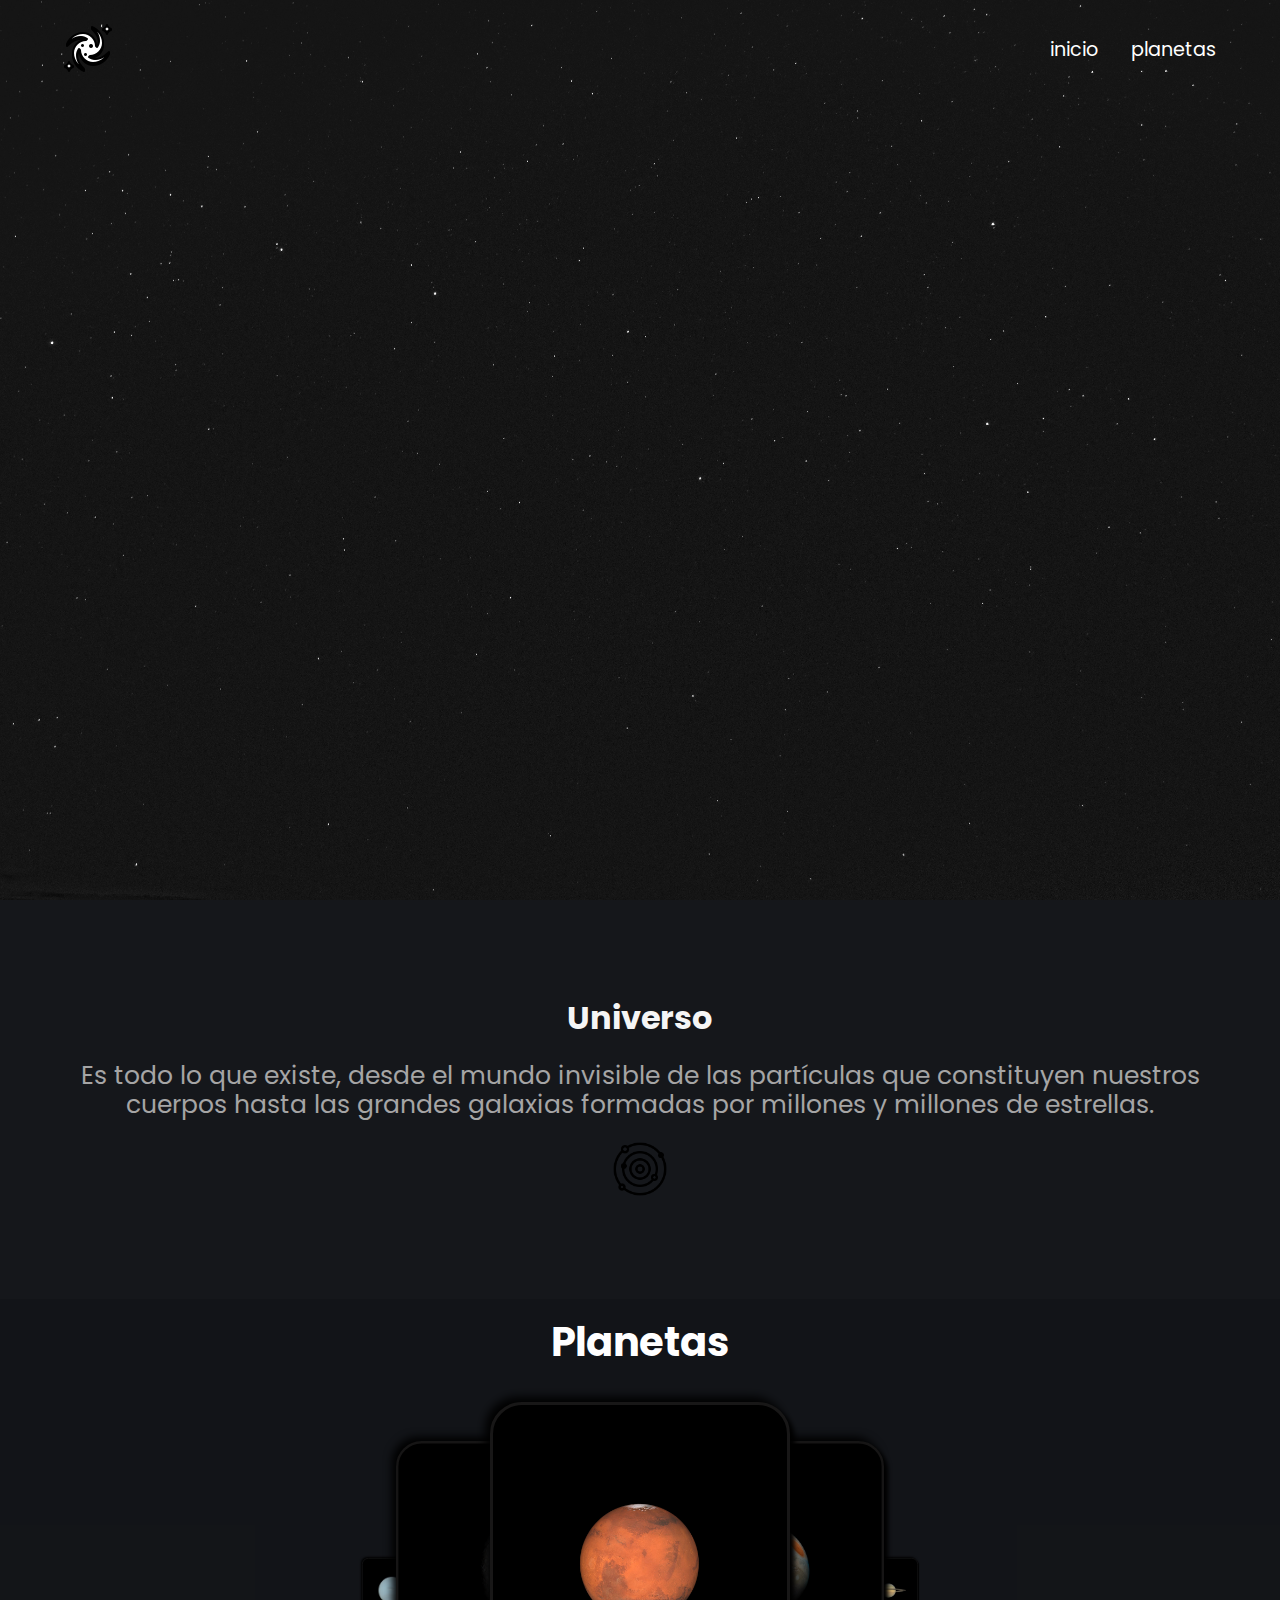
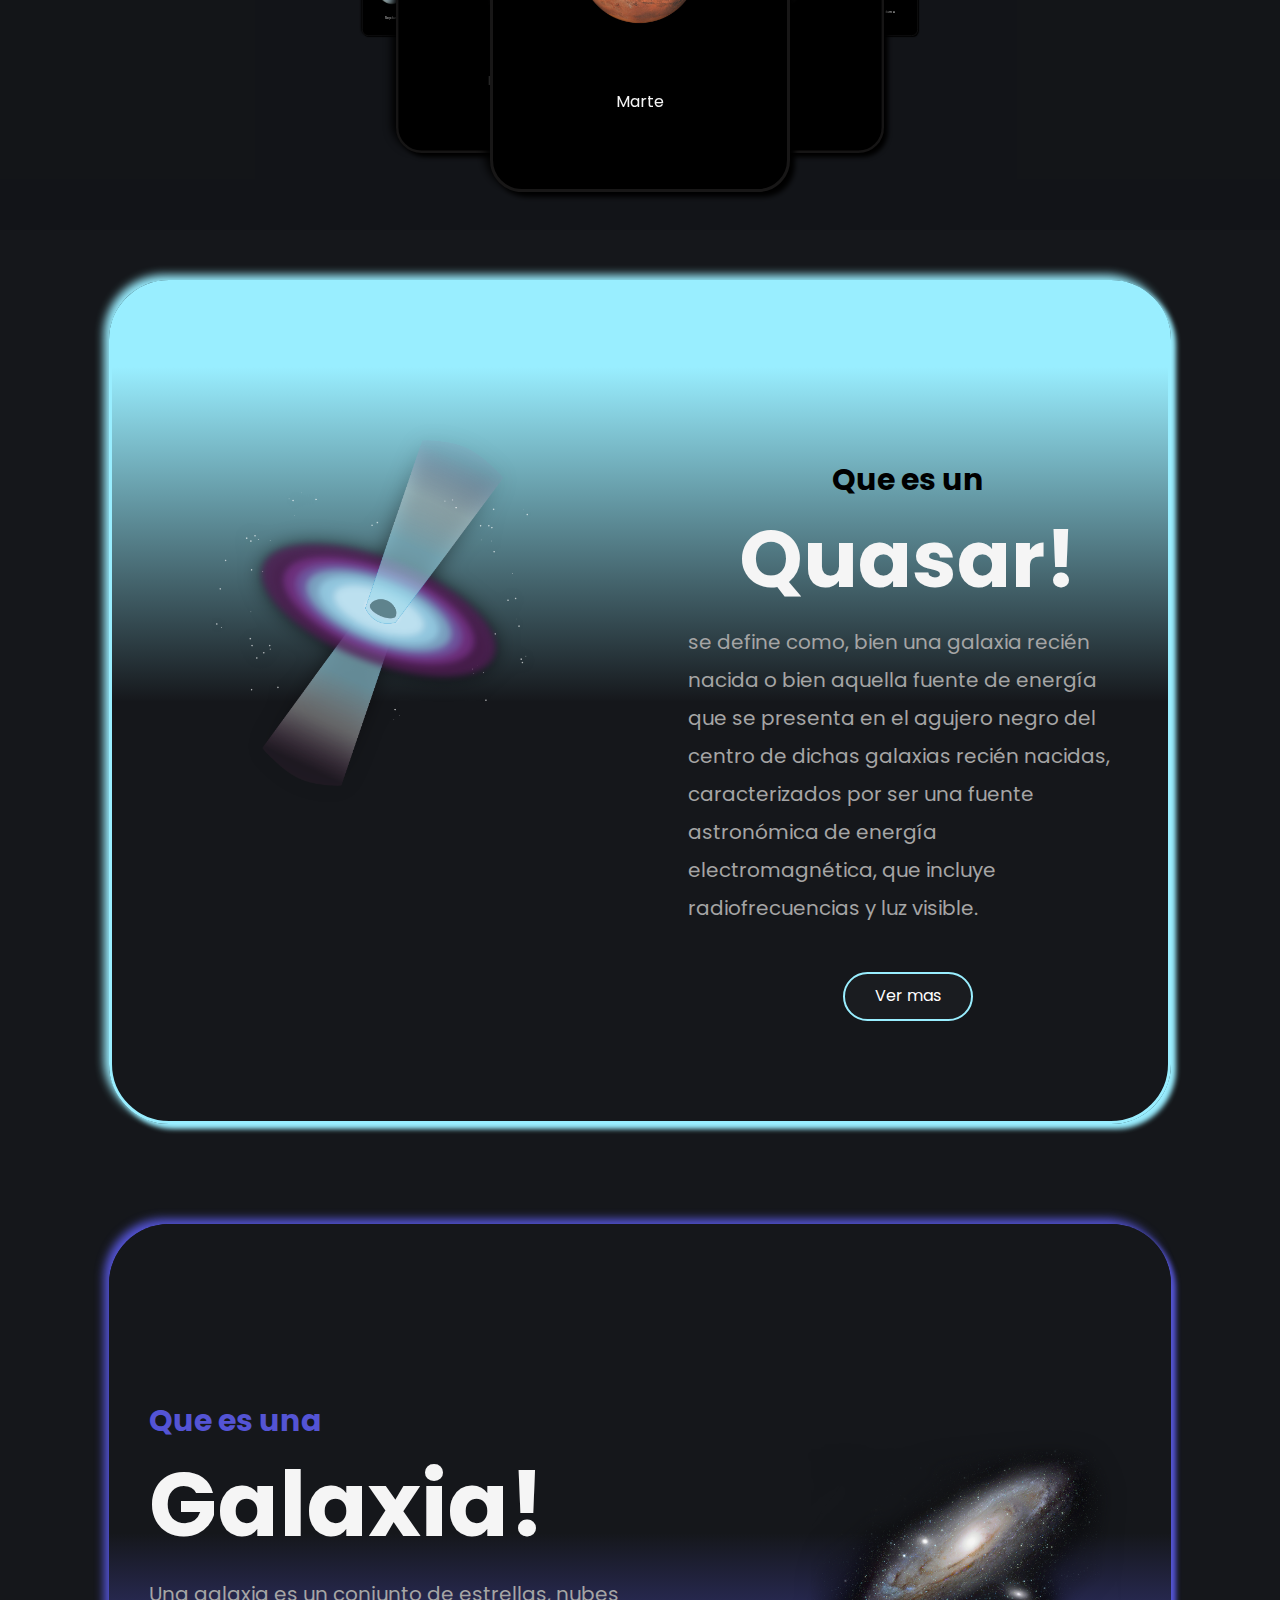
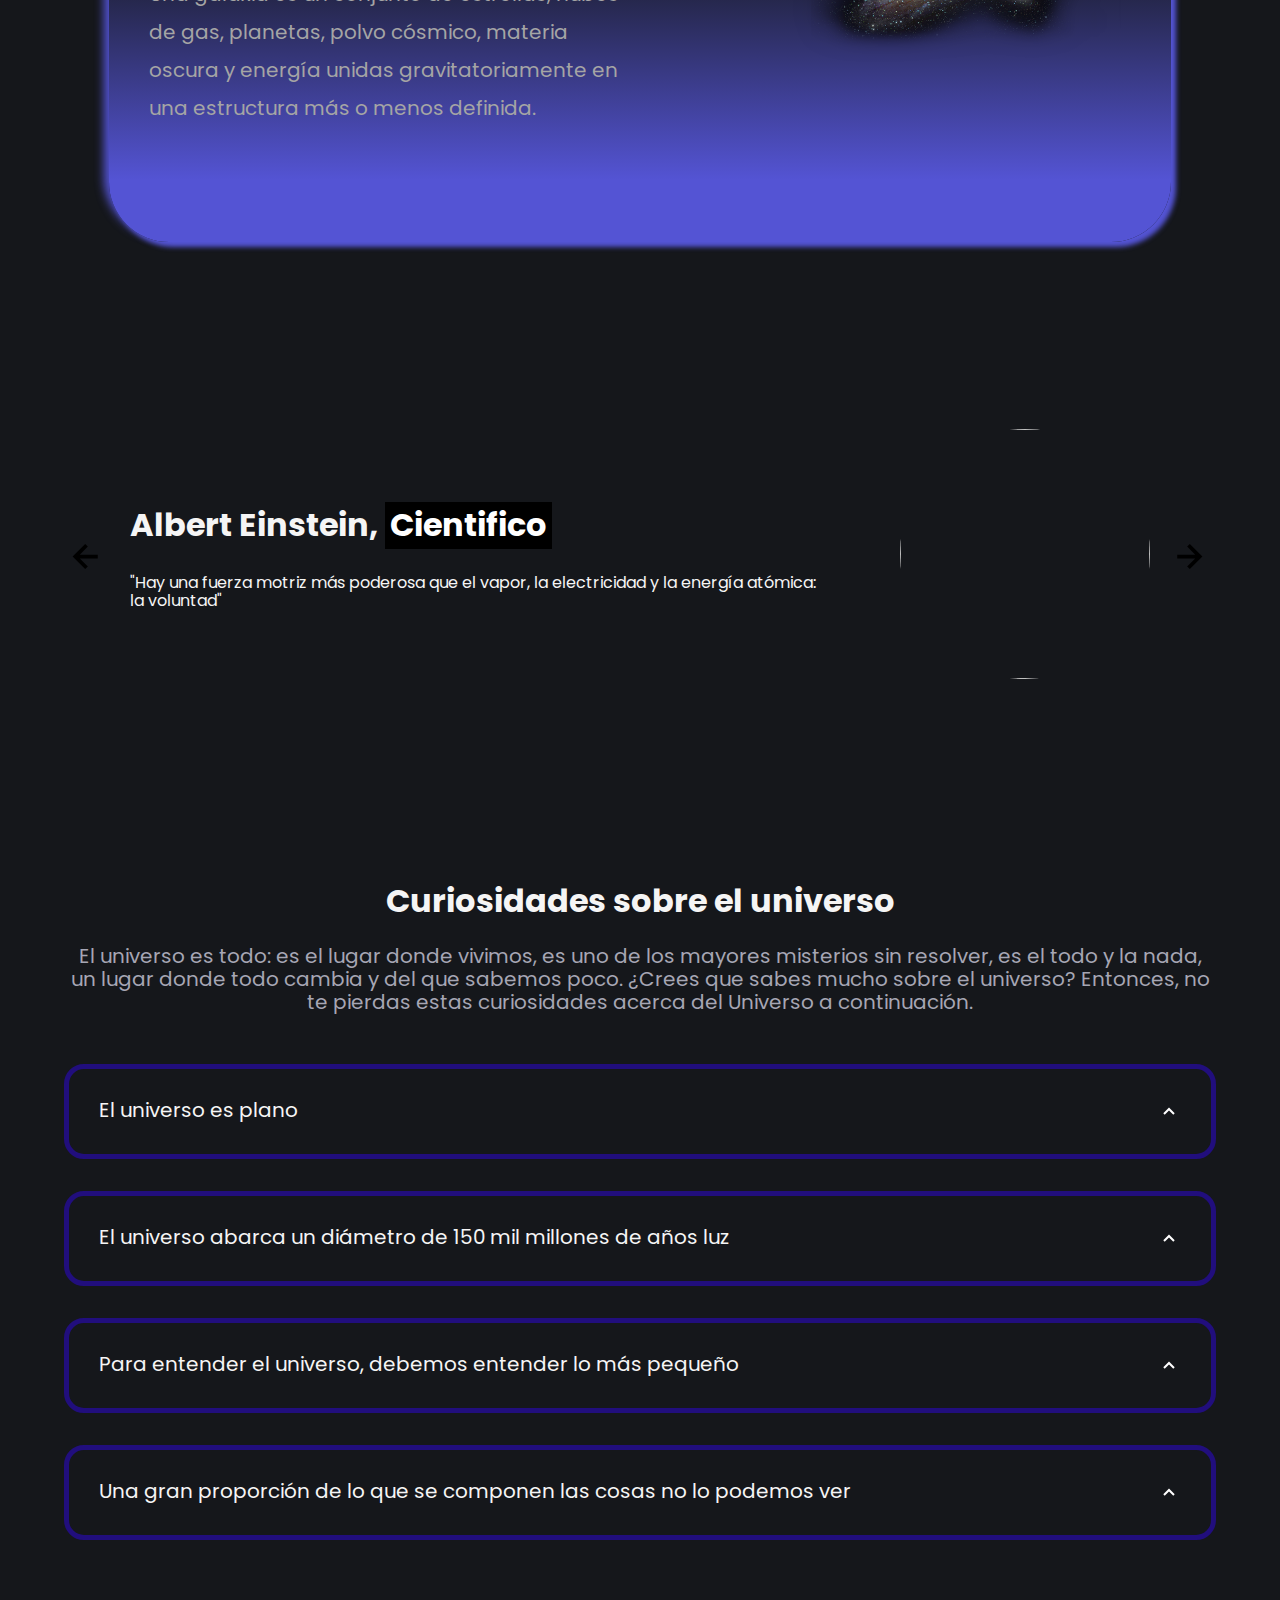
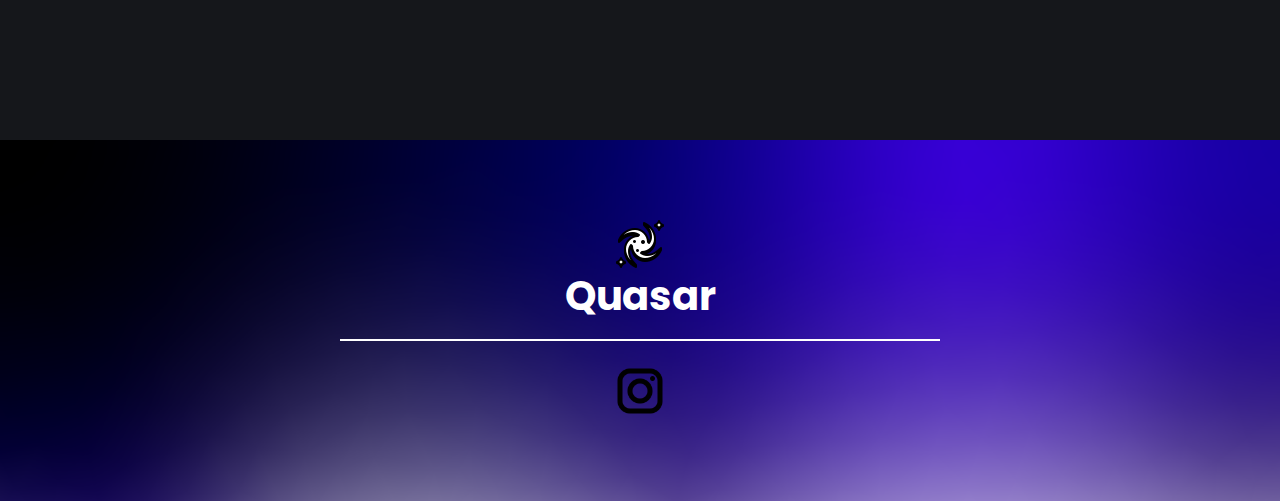
==== index.html @ 34fdea8f "website" ====
<!DOCTYPE html>
<html lang="es">

<head>
    <meta charset="UTF-8">
    <meta name="viewport" content="width=device-width, initial-scale=1.0">
    <title>Quasar</title>
    <link rel="shortcut icon" href="./images/ico.png" type="image/x-icon">
    <link rel="stylesheet" href="./css/normalize.css">
    <link rel="stylesheet" href="./css/estilos.css">

    <meta name="theme-color" content="#2091F9">

    <meta name="title" content="Quasar">
    <meta name="description"
        content="Acerca del universo">


    <meta property="og:type" content="website">
    <meta property="og:url" content="https://smarchettiariza.github.io">
    <meta property="og:title" content="Quasar">
    <meta property="og:description"
        content="Acerca del universo">
    <meta property="og:image" content="https://smarchettiariza.github.io/images/fondo.jpg">

  
</head>

<body>
    
    <header class="hero">

        <nav class="nav container">

            <div class="nav__log">
                <a href="sun.html">
                    <img src="/images/ico.png" alt="" href="sun.html">
                </a>
            </div>

            <ul class="nav__link nav__link--menu">
                <li class="nav__items">
                    <a href="index.html" class="nav__links">inicio</a>
                </li>

                <li class="nav__items dropdown">
                    <a href="#" class="nav__links dropdown-toggle">planetas</a>
                    <ul class="dropdown-menu"><br>
                        <li><a href="/mercurio.html">Mercurio</a></li><br>
                        <li><a href="/tierra.html">Tierra</a></li><br>
                        <li><a href="/venus.html">Venus</a></li><br>
                        <li><a href="/neptuno.html">Neptuno</a></li><br>
                        <li><a href="/marte.html">Marte</a></li><br>
                        <li><a href="/jupiter.html">Jupiter</a></li><br>
                        <li><a href="/saturno.html">Saturno</a></li><br>
                        <li><a href="/urano.html">Urano</a></li><br>
                        <li><a href="/quasar.html">Quasar</a></li><br>
                    </ul>
                </li>
            </ul>

            <div class="nav__menu">
                <img src="./images/menu.svg" alt="" class="nav__img">
                
            </div>

        </nav>


        <section class="knowledge">
            <div class="knowledge__container container">
                <div class="knowledege__texts">
                    <h2 class="animacion-texto">Quasar</h2>
                </div>
            </div>
        </section>


    </header>

    <main>
        <section class="container about">
            <h2 class="subtitle"> Universo</h2>
            <p class="textoo">Es todo lo que existe, desde el mundo invisible de las partículas que constituyen nuestros
                cuerpos hasta las grandes galaxias formadas por millones y millones de estrellas.</p>
            <img src="/images/icons8-universo-100.png" alt="Logo universo" class="instagram-icon">


            <!--
            <div class="about__main">

                <article class="about__icons">
                    <img src="./images/shapes.svg" alt="">
                    <h3 class="about__title">dasdasdas</h3>
                    <p class="hero__paragraph">Lorem ipsum dolor sit, amet consectetur adipisicing elit. Laborum
                        tempore, fugiat illo praesentium animi fuga iusto magni, iure est illum facere autem quia. Qui
                        dem, quaerat harum. Maiores distinctio nesciunt iste!</p>
                </article>
                  
            </div>
            -->
        </section>

        <div class="containerr">
            <h1 class="titlee">Planetas</h1>
            <div class="card-carousel"><br><br>
                <div class="card" id="1">
                    <div class="image-container"></div><br>
                    <p class="ttitle">Tierra</p>
                </div>
                <div class="card" id="2">
                    <div class="image-container"></div><br>
                    <p class="ttitle">Venus</p>
                </div>
                <div class="card" id="3">
                    <div class="image-container"></div><br>
                    <p class="ttitle">Neptuno</p>
                </div>
                <div class="card" id="4">
                    <div class="image-container"></div><br>
                    <p class="ttitle">Mercurio</p>
                </div>
                <div class="card" id="5">
                    <div class="image-container"></div><br>
                    <p class="ttitle">Marte</p>
                </div>
                <div class="card" id="6">
                    <div class="image-container"></div><br>
                    <p class="ttitle">Jupiter</p>
                </div>
                <div class="card" id="7">
                    <div class="image-containerr"></div><br>
                    <p class="ttitle">Saturno</p>
                </div>
                <div class="card" id="8">
                    <div class="image-container"></div><br>
                    <p class="ttitle">Urano</p>
                </div>
                <div class="card" id="9">
                    <div class="image-container"></div><br>
                    <p class="ttitle">Quasar</p>
                </div>

            </div><br><br><br>
      
        </div>




        <section class="price2">
            <div class="price2__container container">

                <figure class="img"><br><br>
                    <img src="./images/Black_Hole_Quasar.webp" class="price2__img">
                </figure>

                <div class="price2__texts">
                    <h4 class="price2__en">Que es un</h4>
                    <h2 class="price2__subtitle">Quasar!</h2><br>
                    <p class="price2__paragraph">se define como, bien una galaxia recién nacida o bien aquella fuente de
                        energía que se presenta en el agujero negro del centro de dichas galaxias recién nacidas,
                        caracterizados por ser una fuente astronómica de energía electromagnética, que incluye
                        radiofrecuencias y luz visible.
                    </p>
                    <div class="buttonnn">
                        <a href="/quasar.html" class="bun2">Ver mas</a>
                    </div>
                </div>

            </div>
        </section>

        <section class="price">
            <div class="price__container container">

                <div class="price__texts">
                    <h4 class="price__en">Que es una</h4>
                    <h2 class="price__subtitle">Galaxia!</h2><br>
                    <p class="price__paragraph">Una galaxia es un conjunto de estrellas, nubes de gas, planetas, polvo
                        cósmico, materia oscura y energía unidas gravitatoriamente en una estructura más o menos
                        definida.</p>
                    <div class="buttonnn">
                        
                    </div>
                </div>
                <figure class="price"><br><br><br>
                    <img src="./images/ddd.png" class="price__img">
                </figure>

            </div>
        </section><br><br>

        <section class="testimony">
            <div class="testimony__container container">
                <img src="./images/leftarrow.svg" class="testimony__arrow" id="before">

                <section class="testimony__body testimony__body--show" data-id="1">
                    <div class="testimony__texts">
                        <h2 class="subtitle">Albert Einstein, <span class="testimony__course">Cientifico
                            </span></h2>
                        <p class="testimony__review">"Hay una fuerza motriz más poderosa que el vapor, la electricidad y
                            la energía atómica: la voluntad"</p>
                    </div>

                    <figure class="testimony__picture">
                        <img src="./images/aaa.jfif" class="testimony__img">
                    </figure>
                </section>

                <section class="testimony__body" data-id="2">
                    <div class="testimony__texts">
                        <h2 class="subtitle">Nicola Tesla, <span class="testimony__course">Cientifico
                            </span></h2>
                        <p class="testimony__review">"Si quieres encontrar los secretos del universo, piensa en términos
                            de energía, frecuencia y vibración"</p>
                    </div>

                    <figure class="testimony__picture">
                        <img src="./images/Tesla_circa_1890.jpeg" class="testimony__imgg">
                    </figure>
                </section>

                <section class="testimony__body" data-id="3">
                    <div class="testimony__texts">
                        <h2 class="subtitle">Edwin Hubble, <span class="testimony__course">Cientifico
                            </span></h2>
                        <p class="testimony__review">"Equipado con sus cinco sentidos, el hombre explora el universo a
                            su alrededor y llama a la ciencia"</p>
                    </div>

                    <figure class="testimony__picture">
                        <img src="./images/edd.jfif" class="testimony__imgg">
                    </figure>
                </section>

                <img src="./images/rightarrow.svg" class="testimony__arrow" id="next">
            </div>
        </section>


        <section class="questions container">



            <h2 class="subtitle">Curiosidades sobre el universo</h2>
            <p class="questions__paragraph">El universo es todo: es el lugar donde vivimos, es uno de los mayores
                misterios sin resolver, es el todo y la nada, un lugar donde todo cambia y del que sabemos poco. ¿Crees
                que sabes mucho sobre el universo? Entonces, no te pierdas estas curiosidades acerca del Universo a
                continuación.</p>

            <section class="questions__container">
                <article class="questions__padding">
                    <div class="questions__answer">
                        <p class="questions__title">El universo es plano
                            <span class="questions__arrow">
                                <img src="./images/arrow.svg" class="questions__img">
                            </span>
                        </p>

                        <p class="questions__show">Basados en la teoría de la relatividad de Einstein hay solo tres
                            formas que puede tener el universo: abierta, cerrada y plana. Las mediciones han confirmado
                            que, efectivamente, es plana. Combinando geometría y la idea de la llamada materia oscura se
                            llega a la conclusión de que la forma más probable en que el universo llegue a un fin es
                            mediante la congelación.</p>
                    </div>
                </article>

                <article class="questions__padding">
                    <div class="questions__answer">
                        <p class="questions__title">El universo abarca un diámetro de 150 mil millones de años luz
                            <span class="questions__arrow">
                                <img src="./images/arrow.svg" class="questions__img">
                            </span>
                        </p>

                        <p class="questions__show">Eso mismo: medidas actuales creen que el universo tiene un diámetro
                            de aproximadamente 150 mil millones de años luz, aunque se expande cada vez más. Aunque
                            parece poco lógico teniendo en cuenta la edad del Universo, debemos saber que se está
                            expandiendo a una velocidad cada vez mayor.</p>
                    </div>
                </article>

                <article class="questions__padding">
                    <div class="questions__answer">
                        <p class="questions__title">Para entender el universo, debemos entender lo más pequeño
                            <span class="questions__arrow">
                                <img src="./images/arrow.svg" class="questions__img">
                            </span>
                        </p>

                        <p class="questions__show">A medida que los científicos empezaron a investigar el Big Bang, se
                            dieron cuenta que mientras más atrás iban en el tiempo, se iban encontrando con un universo
                            más pequeño, más caliente y más denso, regido por energías extremadamente altas. Estas
                            condiciones se dieron en el ámbito de la física de partículas, por lo tanto, para entender
                            el universo, se tienen que empezar a estudiar en profundidad las cosas más pequeñas del
                            mismo.</p>
                    </div>
                </article>

                <article class="questions__padding">
                    <div class="questions__answer">
                        <p class="questions__title">Una gran proporción de lo que se componen las cosas no lo podemos
                            ver
                            <span class="questions__arrow">
                                <img src="./images/arrow.svg" class="questions__img">
                            </span>
                        </p>

                        <p class="questions__show">La luz, las ondas de radio o los rayos X son algunas de las cosas que
                            nos permiten ver parte del universo, pero lo cierto es que la mayoría aún está oculta. Pero
                            otros fenómenos como los cambios en la temperatura, las velocidades orbitales o la velocidad
                            de rotación de las galaxias son la evidencia de que eso que no vemos está ahí, que la
                            materia oscura existe.</p>
                    </div>
                </article>
            </section>

        </section>
    </main>



    <footer class="footerr">

        <footer>
            <div class="footer-content">
                <img src="/images/ico.png" alt="Imagen del Footer" class="footer-image"><br>
                <h1 class="footer-text">Quasar</h1>
            </div>
            <hr>
            <a href="https://www.instagram.com" target="_blank" rel="noopener noreferrer">
                <img src="/images/icons8-instagram-96.png" alt="Logo de Instagram" class="instagram-icon">
            </a>
        </footer>


        <!---
            <form class="footer__form" action="https://formspree.io/f/mknkkrkj" method="POST">
                <h2 class="footer__newsletter">Suscribete a la newsletter</h2>
                <div class="footer__inputs">
                    <input type="email" placeholder="Email:" class="footer__input" name="_replyto">
                    <input type="submit" value="Registrate" class="footer__submit">
                </div>
            </form>--->





    </footer>

    <script src="/js/barra.js"></script>
    <script src="./js/slider.js"></script>
    <script src="./js/questions.js"></script>
    <script src="./js/menu.js"></script>
    <script defer src="./js/main.js"></script>
</body>

</html>
---- css/estilos.css ----
@import url('https://fonts.googleapis.com/css2?family=Poppins:wght@300;400;600;700&display=swap');

:root {
    --padding-container: 100px 0;
}

body {
    font-family: 'Poppins', sans-serif;
    background-color: #15171b ;

}
body::-webkit-scrollbar {
    width: 12px;
    height: 12px;
}

body::-webkit-scrollbar-track {
    background:#15171b;
}

body::-webkit-scrollbar-thumb {
    background-color: #5454D4;
    border-radius: 10px;
    border: 2px solid #ffffff;
}

body::-webkit-scrollbar-thumb:hover {
    background-color: #555;
}



.container {
    width: 90%;
    max-width: 1200px;
    margin: 0 auto;
    padding: var(--padding-container);
}

.hero {
    width: 100%;
    height: 100vh;
    min-height: 600px;
    max-height: 1000px;
    position: relative;
    display: grid;
    grid-template-rows: 100px 1fr;
    color: #fff;
}

.hero::before {
    content: "";
    position:absolute;
    top: 0;
    left: 0;
    width: 100%;
    height: 100%;
    background-image: url('/images/fondo.jpg');
    background-size: cover;
    clip-path: (0 0, 100% 0, 100% 80%, 50% 95%, 0 80%);
    z-index: -1;
    background-attachment: fixed;
}

.animacion-texto {
    color: #ffffff;
    opacity: 0;
    transform: translateY(20px);
    animation: aparecer 3s forwards;
}
@keyframes aparecer {
    0% {
        opacity: 0;
        transform: translateY(20px);
    }
    100% {
        opacity: 1;
        transform: translateY(0);
    }
}

.knowledge {
    margin-top: 10px;
    background-color: transparent;
}

.knowledge__container{
    grid-template-columns: 1fr 1fr;
    gap: 1em;
}

.knowledege__texts{
    margin-top: 15%;
    text-align: center;
    font-size: 50px;

}

/* Nav */

.nav {
    --padding-container: 0;
    height: 100%;
    display: flex;
    align-items: center;
}

.nav__title {
    align-content: center;
    font-weight: 300;
    text-align: center;
}

.nav__link {
    margin-left: auto;
    padding: 0;
    display: grid;
    grid-auto-flow: column;
    grid-auto-columns: max-content;
    gap: 2em;
    list-style-type: none;
}

.nav__links {
    color: #fff;
    text-decoration: none;
    text-align: center;
}

.nav__menu {
    margin-left: auto;
    cursor: pointer;
    display: none;
}

.nav__img {
    display: block;
    width: 30px;
}

.nav__close {
    display: var(--show, none);
}

.nav__items {
    position: relative; /* Asegura que el dropdown se posicione relativo a este contenedor */
}

.nav__items > a { /* Aplica la animación solo a los enlaces principales */
    color: #ffffff;
    text-decoration: none;
    padding: 0.5rem 0;
    display: inline-block;
    position: relative;
    font-size: 1.2rem;
}

.nav__items > a::after { /* Solo a los enlaces principales */
    content: '';
    position: absolute;
    left: 0;
    bottom: 0;
    width: 0;
    height: 2px;
    background-color: #ffffff;
    transition: width 0.3s ease;
}

.nav__items > a:hover::after { /* Solo a los enlaces principales */
    width: 100%;
}

/* Dropdown menu */

.dropdown-menu {
    display: none;
    position: absolute;
    background-color: transparent;
    list-style: none;
    margin: 0;
    padding: 0;
    top: 100%; /* Ajusta según sea necesario */
    left: 0; /* Ajusta según sea necesario */
    min-width: 15px;
    border-radius: 4px;
    overflow: hidden;
    z-index: 1000;
}

.dropdown-menu li a {
    border-radius: 20px;
    border: solid rgba(255, 255, 255, 0.158);
    color: #ffffff;
    padding: 10px 15px;
    text-decoration: none;
    display: block;
    transition: background-color 0.3s ease;
}

.dropdown-menu li a:hover {

    background-color: #27272775;
}

.dropdown.show .dropdown-menu {
    display: block;
}

/*/*carruselll/*************/


  .visuallyhidden {
    position: absolute;
    z-index: -1;
    right: 0;
    opacity: 0;
    
  }
  
  .titlee {
    color: white;
    text-align: center;
    font-size: 40px;

  }

  .containerr {
    overflow: hidden;
    padding: 20px;
    background: rgba(0,0,0,.1)
    
  }
  
  .card-carousel {
    --card-width: 80%;
    --card-max-width: 300px;
    --card-height: 390px;
    --carousel-min-width: 600px;
    z-index: 1;
    position: relative;
    margin: 0 auto;
    width: 100%;
    height: var(--card-height);
    min-width: var(--carousel-min-width);
    transition: filter .3s ease;
  }
  
  @media screen and (max-width: 640px) {
    .card-carousel {
      margin-left: calc((100vw - var(--carousel-min-width) - 40px) / 2)
    }
  }
  
  .card-carousel.smooth-return {
    transition: all .2s ease;
  }
  
  .card-carousel .card {
    background: black;
    width: var(--card-width);
    max-width: var(--card-max-width);
    text-align: center;
    padding: 1em;
    min-width: 250px;
    height: var(--card-height);
    position: absolute;
    margin: 0 auto;
    color: rgba(0,0,0,.5);
    transition: inherit;
    -webkit-box-shadow: 0px 5px 5px 0px rgba(0,0,0,0.3);
    -moz-box-shadow: 0px 5px 5px 0px rgba(0,0,0,0.3);
    box-shadow: 0px 5px 5px 0px rgba(0,0,0,0.3);
    border-radius: 2em;
    border: solid   rgb(24, 23, 23);
    filter: brightness(.9);
    display: flex;
    flex-direction: column;
    align-items: center;
    justify-content: center;
    box-shadow: 5px 5px 5px rgb(0, 0, 0), -5px -5px 10px rgb(0, 0, 0);

  }
  
  .card.highlight {
    filter: brightness(1)
  }
  
  
  .card:nth-of-type(1) .image-container {
    background-image: url(../images/earth.jpg);
}
 
.card:nth-of-type(2) .image-container {
  background-image: url(../images/Venus.jpg)
}

.card:nth-of-type(3) .image-container {
  background-image: url(../images/neptuno.png)
}
.card:nth-of-type(4) .image-container {
  background-image: url(../images/mercuri.jpg)
}
.card:nth-of-type(5) .image-container {
  background-image: url(../images/mar.jpg)
}
.card:nth-of-type(6) .image-container {
  background-image: url(../images/jupo.jpg)
}
.card:nth-of-type(7) .image-containerr {
  background-image: url(../images//Saturn_during_Equinox.jpg)
  
}
.card:nth-of-type(8) .image-container {
  background-image: url(../images/urano.png)
}
.card:nth-of-type(9) .image-container {
  background-image: url(../images/quasar20171206-16-1280x720.jpg)
}
  
  
  .image-container {
    width: 10em;
    height: 10em;
    position: relative;
    background-size: cover;
    margin-bottom: 2em;
    border-radius: 100%;
    padding: 1em;
    -webkit-box-shadow: inset 0px 0px 17px 0px rgba(0,0,0,0.3);
  -moz-box-shadow: inset 0px 0px 17px 0px rgba(0,0,0,0.3);
  box-shadow: inset 0px 0px 17px 0px rgba(0,0,0,0.3);
  }
  .image-containerr {
    width: 210px;
    height: 100px;
    position: relative;
    background-size: cover;
    margin-bottom: 2em;
    border-radius: 100%;
    padding: 1em;
    -webkit-box-shadow: inset 0px 0px 17px 0px rgba(0,0,0,0.3);
  -moz-box-shadow: inset 0px 0px 17px 0px rgba(0,0,0,0.3);
  box-shadow: inset 0px 0px 17px 0px rgba(0,0,0,0.3);
    
  }
  .image-container::after {
    content: "";
    display: block;
    width: 120%;
    height: 120%;
    border: solid 3px rgba(0,0,0,.1);
    border-radius: 100%;
    position: absolute;
    top: calc(-10% - 3px);
    left: calc(-10% - 3px);
  }
  .image-containerr::after {
    content: "";
    display: block;
    width: 120%;
    height: 120%;
    border: solid 3px rgba(0,0,0,.1);
    border-radius: 100%;
    position: absolute;
    top: calc(-10% - 3px);
    left: calc(-10% - 3px);
  }

  .ttitle{
    color: whitesmoke;
  }

/* About */

.about {
    text-align: center;
    color: #a5a5a5;;
    font-size: 17px;

}
.about .textoo{
    font-size: 25px;
}
.subtitle {
    color:whitesmoke;
    font-size: 2rem;
    margin-bottom: 25px;

}


/*////////////////////////////////////

.mediu {
    background-image: linear-gradient(90deg, 
    rgb(0, 0, 0) 0%, 
    rgb(40, 70, 110) 33%, 
    rgb(48, 0, 77) 66%, 
    rgb(0, 90, 85) 100%
);
    background-color: initial;
    

}


///**price//*/

.price2 {
    border-radius: 100px;
    margin-top: 0px;
    height: 100%;
    padding: 50px ;
 
   
}
.price2__container{
    border-radius: 60px;
    display: grid;
    grid-template-columns: 1fr 1fr;
    gap: 1em;
    background-color: transparent;
    background-image: linear-gradient(rgb(153, 238, 255) 10%, 
     #15171b 50%);
    border: solid rgb(153, 238, 255);
    box-shadow: 5px 5px 5px rgb(153, 238, 255), -5px -5px 10px rgb(153, 238, 255);
    }
.price2__en{
    margin-top: 80px;
    color: black;
    font-size:30px ;
    margin-bottom: 15px;
    right: 110%;
    text-align: center;
}
.price2__subtitle{
    text-align: center;
    color: whitesmoke;
    font-size: 80px;
}
.price2__paragraph{
    margin-left: 40px;
    margin-bottom: 15px;
    color: #a5a5a5;;
    line-height: 1.9;
    font-size: 20px;
    margin-right: 50px;
}
.price2__img{
    filter: drop-shadow(
        0 0 10px rgba(0, 0, 0, .8)
    );
    margin-top: 20px;
    width: 60%;
}
.price_text{
    text-align: center;
    background-color: chartreuse;
}
.img{
    text-align: center;
}
.bun2{
    margin-top:30px;
    display: inline-block;
    background-color: rgba(110, 109, 109, 0.062);
    color: white;
    justify-items: center;
    text-decoration: none;
    padding: 13px 30px;
    border-radius: 32px;
    border:2px solid rgb(153, 238, 255);
    transition: all 0.3s ease; 
}
.bun2:hover {
    background-color:#2f3137; 
    color: white; 
  } 
.buttonnn{
    text-align: center;
}

/* price */

.price {
    border-radius: 100px;
    margin-top: 0px;
    height: 100%;
    padding: 50px ;
 
   
}
.price__container{
    border-radius: 60px;
    display: grid;
    grid-template-columns: 1fr 1fr;
    gap: 1em;
    background-color: transparent;
    background-image: linear-gradient(#15171b 50%, rgb(84, 84, 212) 90%);
    box-shadow: 5px 5px 5px rgb(84, 84, 212), -5px -5px 10px rgb(84, 84, 212);

}
.price__en{
    margin-top: 80px;
    color: #5454D4;
    font-size:30px ;
    margin-bottom: 15px;
    right: 110%;
    margin-left: 40px;
}
.price__subtitle{
    margin-left: 40px;
    color: whitesmoke;
    font-size: 90px;
}
.price__paragraph{
    margin-left: 40px;
    margin-bottom: 15px;
    color: #a5a5a5;;
    line-height: 1.9;
    font-size: 20px;
}
.price__img{
    filter: drop-shadow(
        0 0 10px rgba(0, 0, 0, .8)
    );
    margin-top: 20px;
    width: 100%;
}
.bun{
    margin-top:30px;
    display: inline-block;
    background-color: rgba(110, 109, 109, 0.062);
    color: white;
    justify-items: center;
    text-decoration: none;
    padding: 13px 30px;
    border-radius: 32px;
    border:2px solid #5454D4;
    transition: all 0.3s ease; 
}

.bun:hover {
    background-color:#2f3137; 
    color: white; 
  } 


/* Testimony */

.testimony{
    background-image: linear-gradient(180deg, #0000008c 0%, #0000008c 100%), url('/images/spcace.jpg');
    background-attachment: fixed;
    background-size: cover;
}

.testimony__container{
    display: grid;
    grid-template-columns: 50px 1fr 50px;
    gap: 1em;
    align-items: center;
}

.testimony__body{
    display: grid;
    grid-template-columns: 1fr max-content;
    justify-content: space-between;
    align-items: center;
    gap: 2em;
    grid-column: 2/3;
    grid-row: 1/2;
    opacity: 0;
    pointer-events: none;
}

.testimony__body--show{
    pointer-events: unset;
    opacity: 1;
    transition: opacity 1.5s ease-in-out;
}

.testimony__img{
    width: 250px;
    height: 250px;
    border-radius: 50%;
    object-fit: cover;
    object-position: 50% 30%;
}
.testimony__imgg{
    width: 250px;
    height: 250px;
    border-radius: 50%;
    object-fit: cover;
    object-position: 50% 10%;
}

.testimony__texts{
    max-width: 700px;
    color: whitesmoke;
}

.testimony__course{
    background-color: black;
    color: #fff;
    display: inline-block;
    padding: 5px;
}

.testimony__arrow{
    width: 90%;
    cursor: pointer;
}

/* Questions */
.con{
    background-color: #15171b;
}
.questions{
    text-align: center;
}
.questions__paragraph{
    color: #a6a6b4;
    font-size: 20px;
}
.questions__container{
    display: grid;
    gap: 2em;
    padding-top: 50px;
    padding-bottom: 100px;
}

.questions__padding{
    padding: 0;
    transition: padding .3s;
    border: 1px solid #2e04e9;
    border-radius: 6px;
    border: solid #2e04e979 5px;
    background: fixed;
    background: cover;
    border-radius: 20px;
}

.questions__padding--add{
    padding-bottom: 30px;
}

.questions__answer{
    padding: 0 30px 0;
    overflow: hidden;
}

.questions__title{
    color: whitesmoke;
    text-align: left;
    display: flex;
    font-size: 20px;
    padding: 30px 0 30px;
    cursor: pointer;
    justify-content: space-between;
}

.questions__arrow{
    border-radius: 50%;
    background-color: var(--color-title);
    width: 25px;
    height: 25px;
    display: flex;
    justify-content: center;
    align-items: center;
    align-self: flex-end;
    margin-left: 10px;
    transition:  transform .3s;
}

.questions__arrow--rotate{
    transform: rotate(180deg);
}

.questions__show{
    color: whitesmoke;
    text-align: left;
    height: 0;
    transition: height .3s;
}

.questions__img{
    display: block;
}

.questions__copy{
    width: 60%;
    margin: 0 auto;
    margin-bottom: 30px;
}

/* Footer */


.footerr{
    background-image: url(../images/Fondoweb-1.png);
   background-size: cover;
    clip-path: (0 0, 100% 0, 100% 80%, 50% 95%, 0 80%);
    z-index: -1;
}
footer {
    text-align: center;
    padding: 20px;
    text-align: center;
    color: white;
    padding: 40px 20px; 
}
.footer-text{
    font-size: 40px;
}
footer hr {
    margin-top: 500px;
    border: none;
    height: 2px; 
    background-color: white; 
    margin: 20px auto 0 auto;
    width: 50%; 
}
.instagram-icon {
    display: block;
    margin: 20px auto 0 auto; /* Centra el icono y añade espacio arriba */
    max-width: 60px; /* Ajusta el tamaño máximo del icono si es necesario */
    height: auto; /* Mantiene la relación de aspecto del icono */
}

/* Media queries */

@media (max-width:800px){
    .nav__menu{
        display: block;
    }

    .nav__link--menu{
        position: fixed;
        background-color: #000;
        top: 0;
        left: 0;
        height: 100%;
        width: 100%;
        display: flex;
        flex-direction: column;
        justify-content: space-evenly;
        align-items: center;
        z-index: 100;
        opacity: 0;
        pointer-events: none;
        transition: .7s opacity;
    }

    .nav__link--show{
        --show: block;
        opacity:1 ;
        pointer-events: unset;
    }

    .nav__close{
        position: absolute;
        top: 30px;
        right: 30px;
        width: 30px;
        cursor: pointer;
    }

    .hero__title{
        font-size: 2.5rem;
    }

    .nav__items {
        position: relative;
        text-align: center; /* Centra el contenido dentro del contenedor */
    }


    


    .knowledge__container{
        grid-template-columns: 1fr;
        grid-template-rows: max-content 1fr;
        gap: 3em;
        text-align: center;
    }

    .knowledge__picture{
        grid-row: 1/2;
        justify-self: center;
    }

    .testimony__container{
        grid-template-columns: 30px 1fr 30px;
    }

    .testimony__body{
        grid-template-columns: 1fr;
        grid-template-rows: max-content max-content;
        gap: 3em;
        justify-items:center ;
    }


    .testimony__img{
        width: 200px;
        height: 200px;
        
    }
    .carrefour{
        width: 100%;
    }
   

    .questions__copy{
        width: 100%;
    }

    .footer__container{
        flex-wrap: wrap;
    }

    .nav--footer{
        width: 100%;
        justify-items: center;
    }

    .nav__link--footer{
        width: 100%;
        justify-content: space-evenly;
        margin: 0;
    }

    .footer__form{
        width: 100%;
        justify-content: space-evenly;
    }

    .footer__input{
        flex: 1;
    }

}

@media (max-width:800px){
    .hero__title{
        font-size: 2rem;
    }

    .hero__paragraph{
        font-size: 1rem;
    }

    .subtitle{
        font-size: 1.8rem;
    }

    .price__container{
        border-radius: 60px;
        display: grid;
        grid-template-columns: 1fr 1fr;
        gap: 1em;
        background-color: transparent;
        background-image: linear-gradient(#15171b 50%, #5454D4 90%);
        display: block;
        
    }
    
    .price__en{
        margin-top: 80px;
        font-size:30px ;
        margin-bottom: 15px;
        right: 110%;
        margin-left: 20px;
    }
    .price__subtitle{
        margin-left: 20px;
        font-size: 50px;
        line-height: 1;
    }
    .price__paragraph{
        margin-left: 20px;
        margin-bottom: 15px;
        line-height: 1.7;
    }
    .price__img{
        filter: drop-shadow(
            0 0 10px rgba(0, 0, 0, .8)
        );
        width: 80%;
        display: block;
    }


  
    
    .price2__container{
        border-radius: 60px;
        display: grid;
        grid-template-columns: 1fr 1fr;
        gap: 1em;
        background-color: transparent;
        display: block;
        
    }

    
    
    .price2__en{
        margin-top: 80px;
        font-size:30px ;
        margin-bottom: 15px;
        right: 110%;
    }
    .price2__subtitle{
        margin-left: 20px;
        font-size: 50px;
        margin-right: 20px;

    }
    .price2__paragraph{
        margin-bottom: 15px;
        line-height: 1.7;

    }
    .price2__img{
        filter: drop-shadow(
            0 0 10px rgba(0, 0, 0, .8)
        );
        width: 50%;
        display: block;
    }
 
  
    

    .testimony{
        --padding-container: 60px 0;
    }

    .testimony__container{
        grid-template-columns: 28px 1fr 28px;
        gap: .9em;
    }

    .testimony__arrow{
        width: 100%;
    }

    .testimony__course{
        margin-top: 15px;
    }

    .questions__title{
        font-size: 1rem;
    }

    .footer__title{
        justify-self: start;
        margin-bottom: 15px;
    }

    .nav--footer{
        padding-bottom: 60px;
    }

    .nav__link--footer{
        justify-content: space-between;
    }

    .footer__inputs{
        flex-wrap: wrap;
    }

    .footer__input{
        flex-basis: 100%;
        margin: 0;
        margin-bottom: 16px;
    }

    .footer__submit{
        margin-right: auto;
        margin-left: 0;
        
        
        margin:0;
        width: 100%;
    
    }

}


  

/*rgb(0, 143, 121)  */
  

  
@media (max-width: 768px) {
    .nav__link {
        display: flex;
        flex-direction: column;
        gap: 1em;
    }

    .dropdown-menu {
        position: static; /* Asegura que el dropdown se posicione relativo a su contenedor */
        width: 100%;
        text-align: center; /* Centra el contenido */
    }

    .dropdown-menu li {
        width: 100%;
    }

    .dropdown-menu li a {
        display: block;
        width: 100%;
        box-sizing: border-box;
    }

    .nav__items > a::after {
        display: none; /* Evita que la línea animada interfiera en pantallas pequeñas */
    }
}

/* Corrección para evitar desbordamientos en dispositivos muy pequeños */
@media (max-width: 480px) {
    .dropdown-menu {
        width: 100%;
        padding: 0;
        margin: 0;
    }

    .dropdown-menu li a {
        padding: 10px;
    }
}
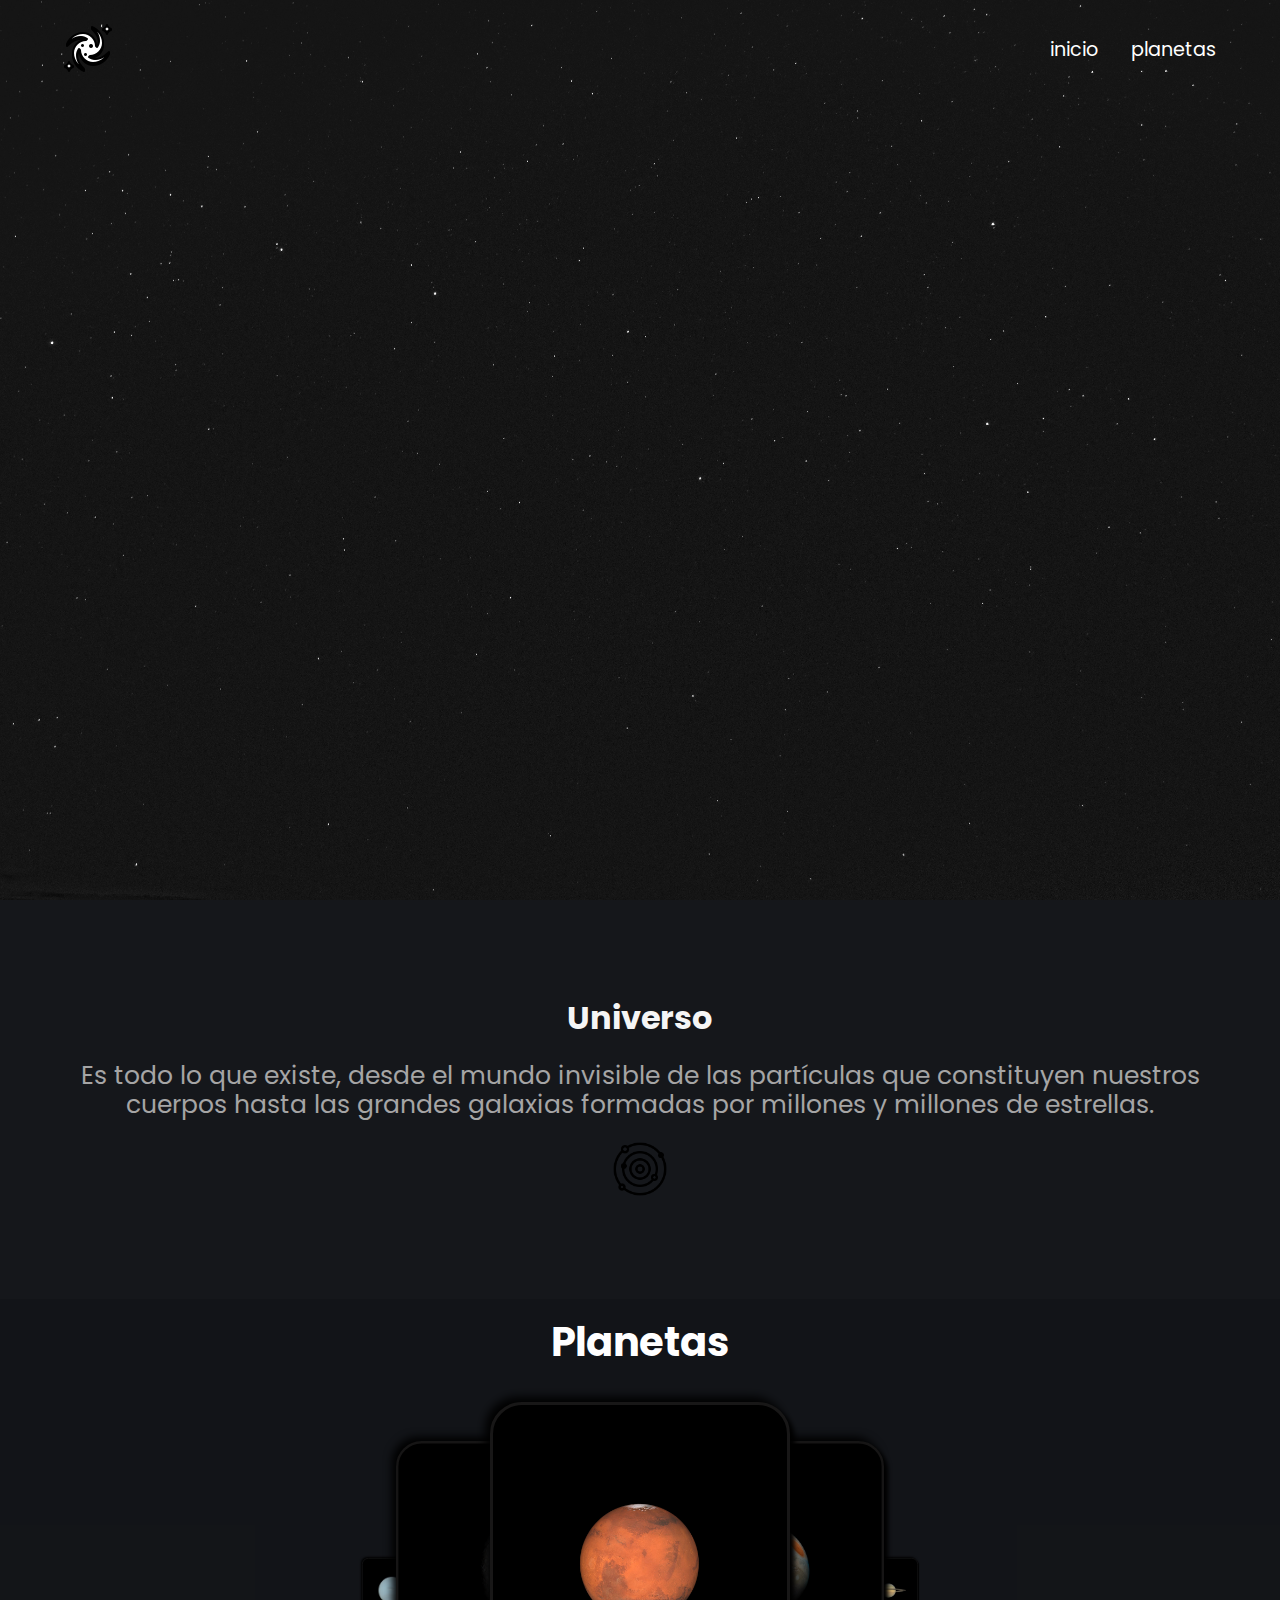
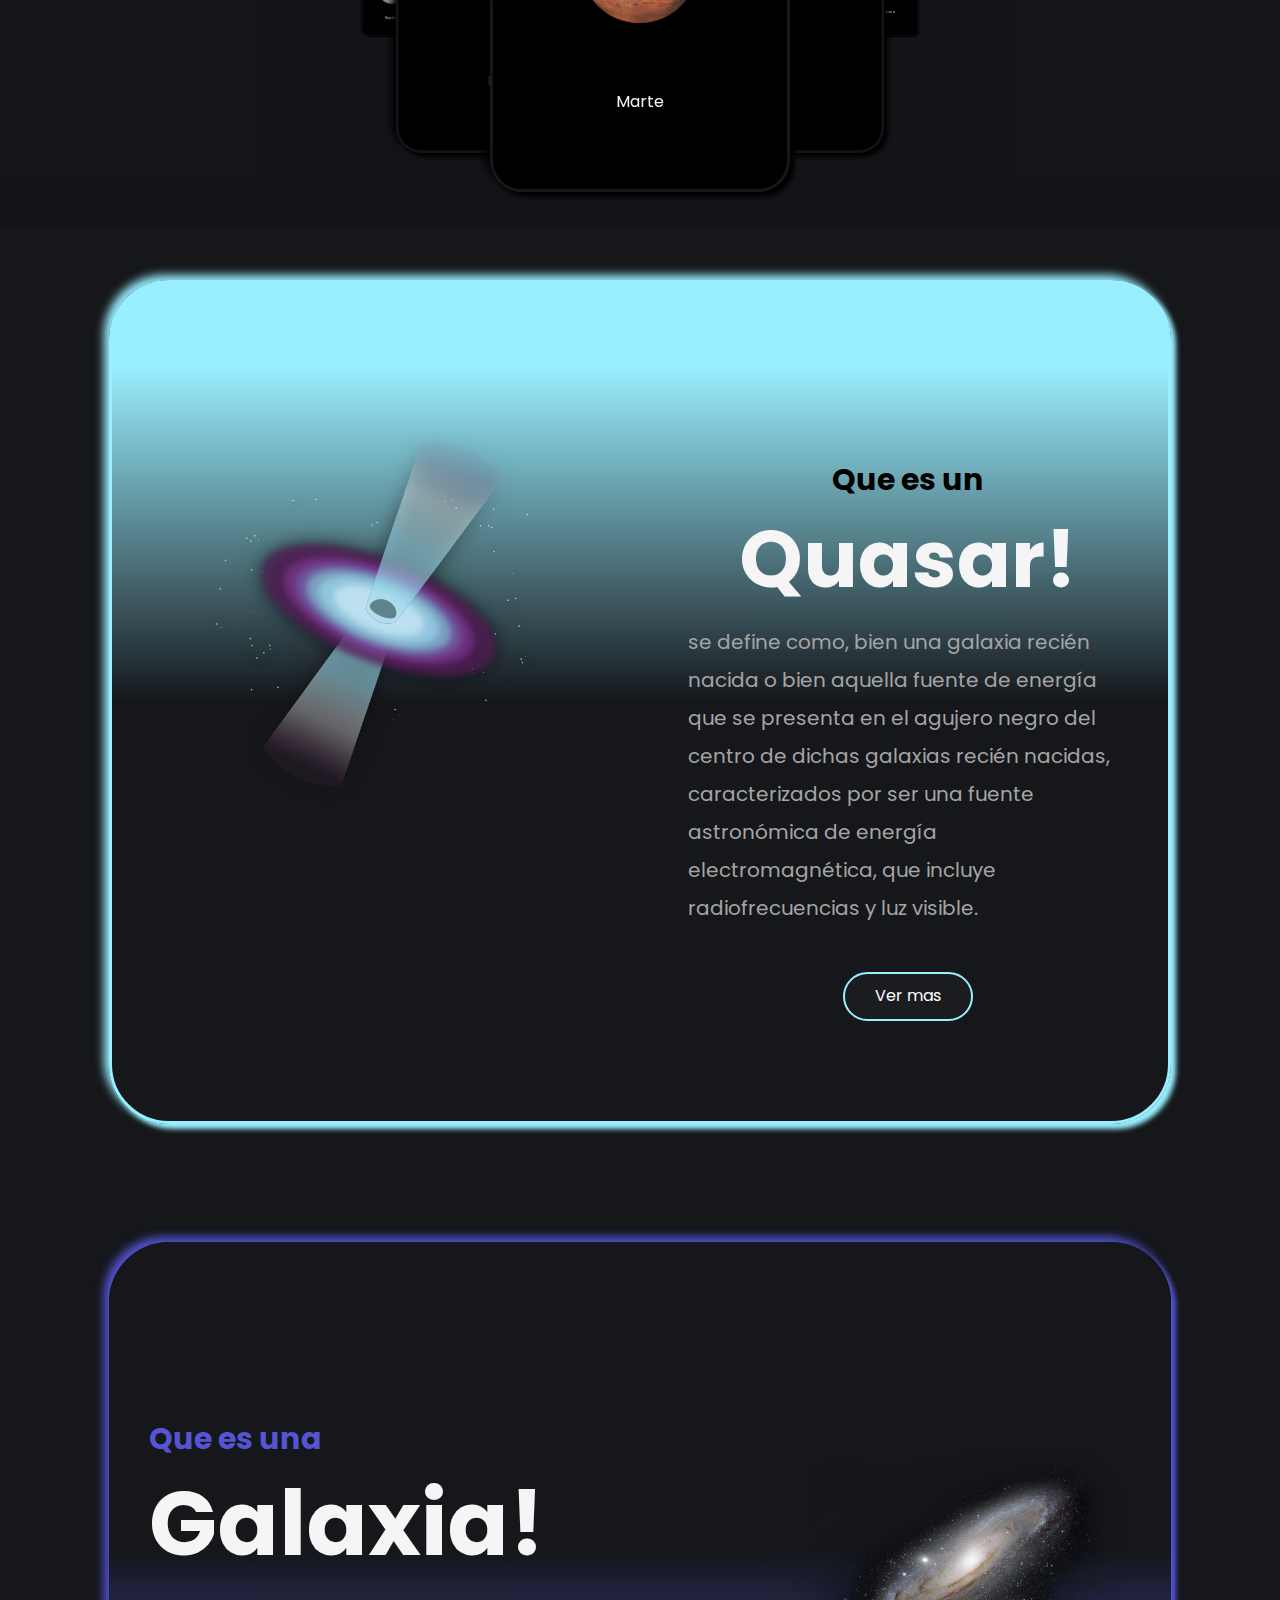
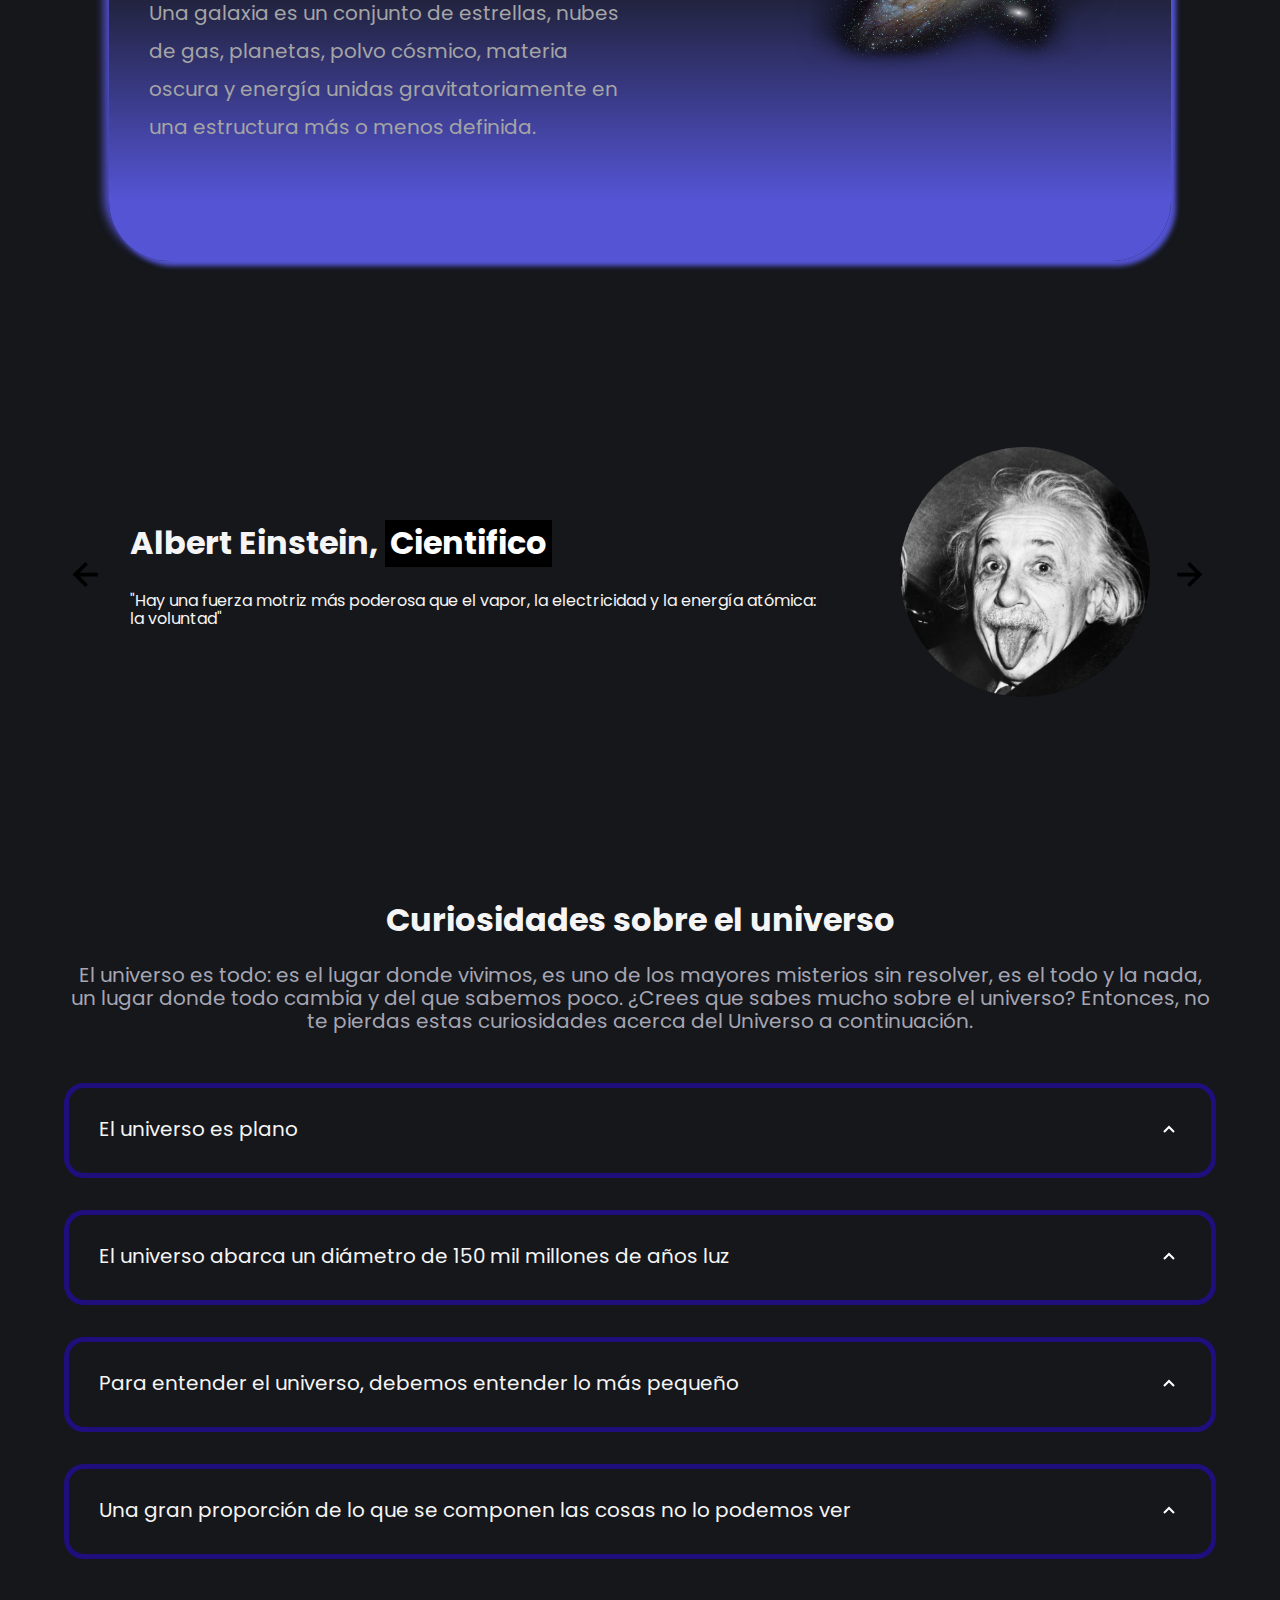
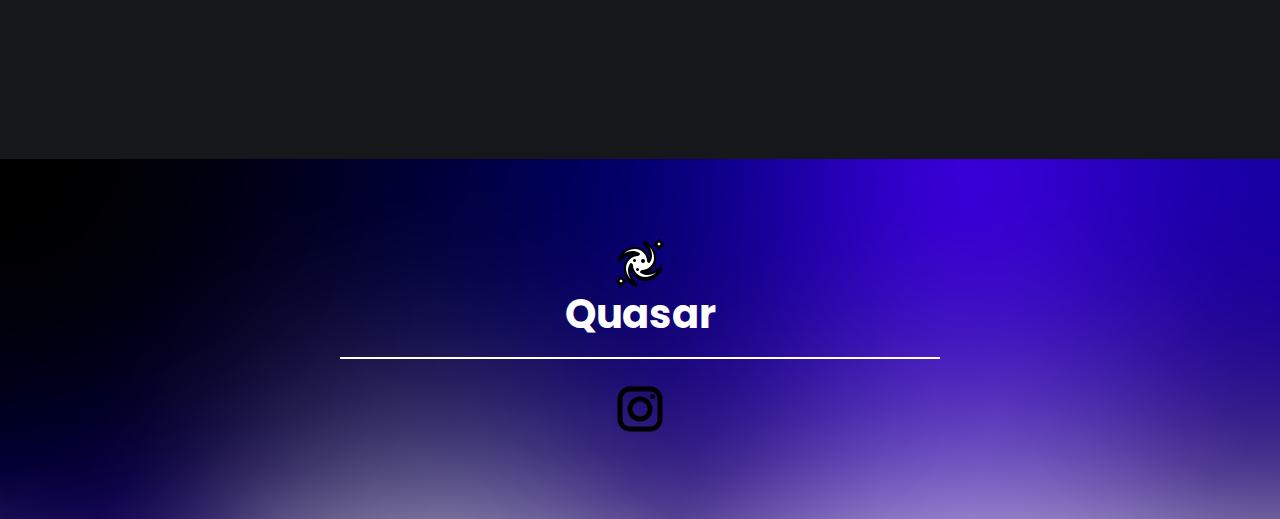
==== commit 360ab3aa: "website new" ====
--- a/index.html
+++ b/index.html
@@ -169,7 +169,7 @@
                 </div>
 
             </div>
-        </section>
+        </section><br>
 
         <section class="price">
             <div class="price__container container">
--- a/css/estilos.css
+++ b/css/estilos.css
@@ -855,6 +855,14 @@
         font-size: 1.8rem;
     }
 
+    .price {
+        border-radius: 100px;
+        margin-top: 0px;
+        height: 100%;
+        padding: 10px ;
+     
+       
+    }
     .price__container{
         border-radius: 60px;
         display: grid;
@@ -905,7 +913,14 @@
     }
 
     
-    
+    .price2 {
+        border-radius: 100px;
+        margin-top: 0px;
+        height: 100%;
+        padding: 10px ;
+     
+       
+    }
     .price2__en{
         margin-top: 80px;
         font-size:30px ;
@@ -928,8 +943,7 @@
             0 0 10px rgba(0, 0, 0, .8)
         );
         width: 50%;
-        display: block;
-    }
+        }
  
   
     
